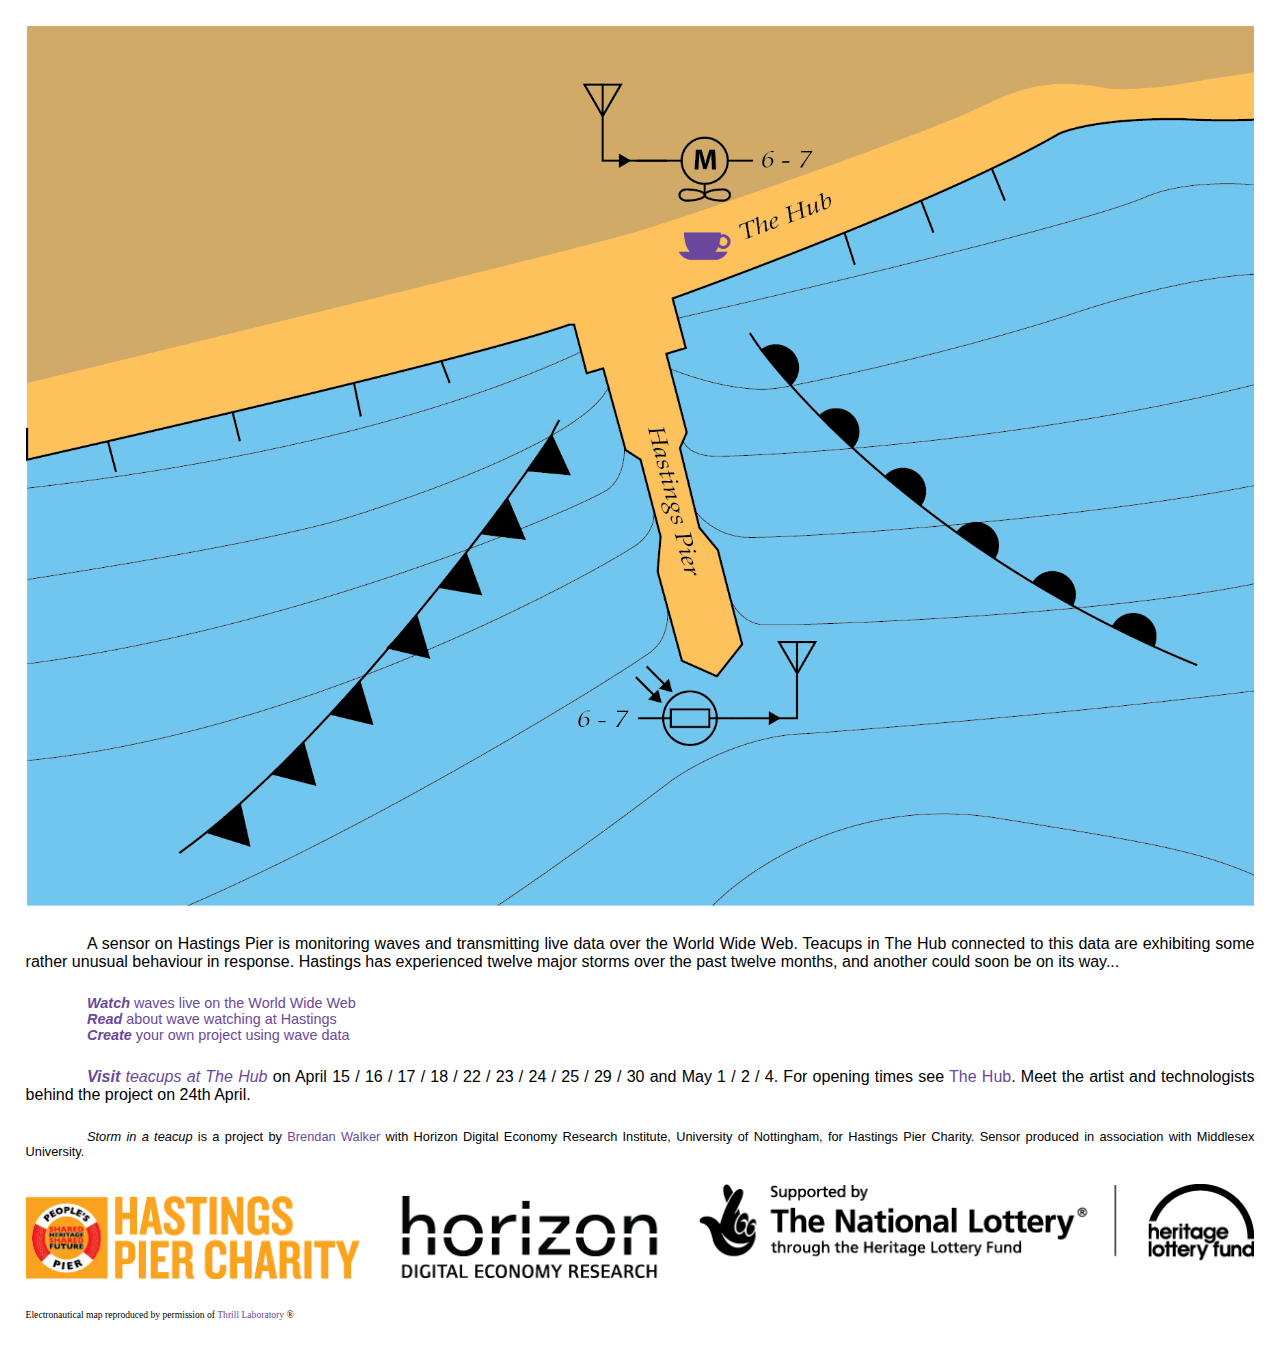
==== index.html @ 31fe802f "Mobile layout" ====
<!DOCTYPE html>
<html>
<head lang="en">
    <meta charset="UTF-8">
    <title>Storm in a Teacup</title>

    <link rel="stylesheet" href="css/pure-min.css">
    <link href="css/stormStyles.css?v=0.1" rel="stylesheet" type="text/css">
</head>
<body>
<div class="main">
    <img src="images/postcard.jpg">
    <p class="normalText">
        A sensor on Hastings Pier is monitoring waves and transmitting live data over the World Wide Web.
        Teacups in The Hub connected to this data are exhibiting some rather unusual behaviour in response.
        Hastings has experienced twelve major storms over the past twelve months, and another could soon be on its way...
    </p>
    <p id="info" class="smallerText purple">
        <a href="http://www.hpcharity.co.uk/whats-on/wave-watching/"><span class="boldIt italicIt">Watch</span> waves live on the World Wide Web</a><br>
        <a href="http://www.cs.nott.ac.uk/~atg/Hastings/wave.html"><span class="boldIt italicIt">Read</span> about wave watching at Hastings</a><br>
        <a href="http://performingdata.wp.horizon.ac.uk/?page_id=156"><span class="boldIt italicIt">Create</span> your own project using wave data</a><br>
    </p>
    <p>
        <a href="http://www.hpcharity.co.uk/learning/the-hub/"><span class="boldIt italicIt purple">Visit</span><span class="italicIt purple"> teacups at The Hub</span></a>
        on April 15 / 16 / 17 / 18 / 22 / 23 / 24 /
        25 / 29 / 30 and May 1 / 2 / 4. For opening times see <a href="http://www.hpcharity.co.uk/learning/the-hub/"><span class="purple">The Hub</span></a>. Meet the
        artist and technologists behind the project on 24th April.
    </p>
    <p class="smallText">
        <span class="italicIt">Storm in a teacup</span> is a project by <a href="http://www.aerial.fm"><span class="purple">Brendan Walker</span></a> with Horizon Digital Economy Research Institute, University of Nottingham,
        for Hastings Pier Charity. Sensor produced in association with Middlesex University.
    </p>
</div>
<div id="imageFooter" class="centred">
    <img src="images/web-logos.jpg">
</div>
<p id="footerText" class="main">
    Electronautical map reproduced by permission of <a href="http://www.thrilllaboratory.com"><span class>Thrill Laboratory</a> ®
</p>

</body>
</html>
---- css/stormStyles.css ----
/* Brain visualisation */
/* Reset */
html, body, div, span, applet, object, iframe,
h1, h2, h3, h4, h5, h6, p, blockquote, pre,
a, abbr, acronym, address, big, cite, code,
del, dfn, em, font, img, ins, kbd, q, s, samp,
small, strike, strong, sub, sup, tt, var,
dl, dt, dd, ol, ul, li,
fieldset, form, label, legend,
table, caption, tbody, tfoot, thead, tr, th, td {
    margin: 0;
    padding: 0;
    border: 0;
    outline: 0;
    font-weight: inherit;
    font-style: inherit;
    font-size: 100%;
    font-family: inherit;
    vertical-align: baseline;
}

body {

}
.centred {
    text-align: center;
}
.main {
    margin: 2%;
}
.main p {
    text-indent: 5%;
    width: 100%;
    font-family: Cambria, sans-serif;
    text-align: justify;
    margin: 2% 0;
}
.main img {
    width: 100%;
}
.main a:link,
.main a:visited,
.main a:hover,
.main a:active
{
    color: #6b489c;
    text-decoration: none;
}
.boldIt {
    font-weight: bold;
}
.italicIt {
    font-style: italic;
}
.normalText {
    font-size: 1em;
}
.smallerText {
    font-size: 0.9em;
}
.smallText {
    font-size: 0.8em;
}
#footerText {
    font-size: 0.6em;
}
.purple {
    color: #6b489c;
}
#imageFooter img {
    width: 96%;
}
#info {
    text-indent: 0;
    margin-left: 5%;
}
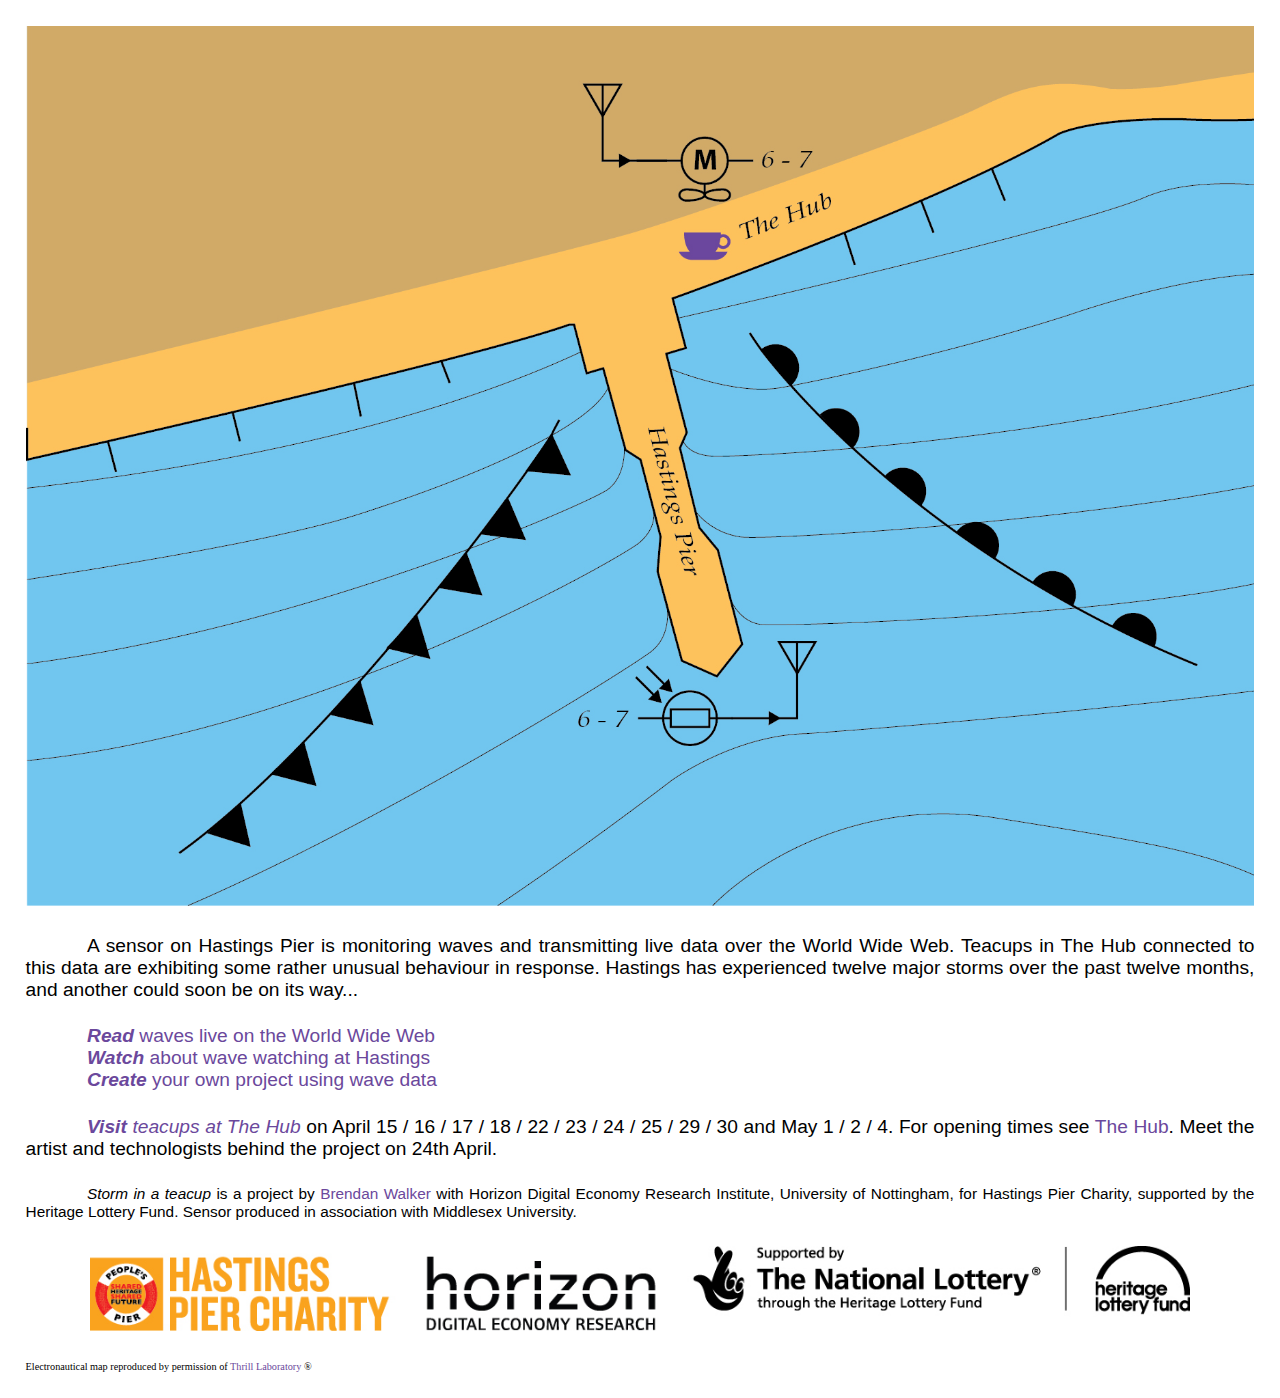
==== commit 75b185b5: "Mobile enhancements, waves updated" ====
--- a/index.html
+++ b/index.html
@@ -4,8 +4,7 @@
     <meta charset="UTF-8">
     <title>Storm in a Teacup</title>
 
-    <link rel="stylesheet" href="css/pure-min.css">
-    <link href="css/stormStyles.css?v=0.1" rel="stylesheet" type="text/css">
+    <link href="css/stormStyles.css?v=0.2" rel="stylesheet" type="text/css">
 </head>
 <body>
 <div class="main">
@@ -15,27 +14,28 @@
         Teacups in The Hub connected to this data are exhibiting some rather unusual behaviour in response.
         Hastings has experienced twelve major storms over the past twelve months, and another could soon be on its way...
     </p>
-    <p id="info" class="smallerText purple">
-        <a href="http://www.hpcharity.co.uk/whats-on/wave-watching/"><span class="boldIt italicIt">Watch</span> waves live on the World Wide Web</a><br>
-        <a href="http://www.cs.nott.ac.uk/~atg/Hastings/wave.html"><span class="boldIt italicIt">Read</span> about wave watching at Hastings</a><br>
-        <a href="http://performingdata.wp.horizon.ac.uk/?page_id=156"><span class="boldIt italicIt">Create</span> your own project using wave data</a><br>
+    <p id="info" class="normalText purple">
+        <a href="http://www.hpcharity.co.uk/whats-on/wave-watching/" target="_blank"><span class="boldIt italicIt">Read</span> waves live on the World Wide Web</a><br>
+        <a href="http://www.cs.nott.ac.uk/~atg/Hastings/waves.html" target="_blank"><span class="boldIt italicIt">Watch</span> about wave watching at Hastings</a><br>
+        <a href="http://performingdata.wp.horizon.ac.uk/?page_id=156" target="_blank"><span class="boldIt italicIt">Create</span> your own project using wave data</a><br>
     </p>
-    <p>
-        <a href="http://www.hpcharity.co.uk/learning/the-hub/"><span class="boldIt italicIt purple">Visit</span><span class="italicIt purple"> teacups at The Hub</span></a>
+    <p class="normalText">
+        <a href="http://www.hpcharity.co.uk/learning/the-hub/" target="_blank"><span class="boldIt italicIt purple">Visit</span><span class="italicIt purple"> teacups at The Hub</span></a>
         on April 15 / 16 / 17 / 18 / 22 / 23 / 24 /
-        25 / 29 / 30 and May 1 / 2 / 4. For opening times see <a href="http://www.hpcharity.co.uk/learning/the-hub/"><span class="purple">The Hub</span></a>. Meet the
+        25 / 29 / 30 and May 1 / 2 / 4. For opening times see <a href="http://www.hpcharity.co.uk/learning/the-hub/" target="_blank"><span class="purple">The Hub</span></a>. Meet the
         artist and technologists behind the project on 24th April.
     </p>
     <p class="smallText">
-        <span class="italicIt">Storm in a teacup</span> is a project by <a href="http://www.aerial.fm"><span class="purple">Brendan Walker</span></a> with Horizon Digital Economy Research Institute, University of Nottingham,
-        for Hastings Pier Charity. Sensor produced in association with Middlesex University.
+        <span class="italicIt">Storm in a teacup</span> is a project by <a href="http://www.aerial.fm" target="_blank"><span class="purple">Brendan Walker</span></a>
+        with Horizon Digital Economy Research Institute, University of Nottingham,
+        for Hastings Pier Charity, supported by the Heritage Lottery Fund. Sensor produced in association with Middlesex University.
     </p>
 </div>
 <div id="imageFooter" class="centred">
     <img src="images/web-logos.jpg">
 </div>
 <p id="footerText" class="main">
-    Electronautical map reproduced by permission of <a href="http://www.thrilllaboratory.com"><span class>Thrill Laboratory</a> ®
+    Electronautical map reproduced by permission of <a href="http://www.thrilllaboratory.com" target="_blank"><span class="purple">Thrill Laboratory</span></a> ®
 </p>
 
 </body>
--- a/css/stormStyles.css
+++ b/css/stormStyles.css
@@ -53,16 +53,16 @@
     font-style: italic;
 }
 .normalText {
-    font-size: 1em;
+    font-size: 3.4vw;
 }
 .smallerText {
-    font-size: 0.9em;
+    font-size: 2.4vw;
 }
 .smallText {
-    font-size: 0.8em;
+    font-size: 2vw;
 }
 #footerText {
-    font-size: 0.6em;
+    font-size: 1.6vw;
 }
 .purple {
     color: #6b489c;
@@ -73,4 +73,33 @@
 #info {
     text-indent: 0;
     margin-left: 5%;
+}
+/* Media queries */
+@media only screen and (max-width: 1920px) {
+    .normalText {
+        font-size: 1.5vw;
+    }
+    .smallText {
+        font-size: 1.2vw;
+    }
+    #footerText {
+        font-size: 0.8vw;
+    }
+    #imageFooter img {
+        width: 86%;
+    }
+}
+@media only screen and (max-width: 1024px) {
+    .normalText {
+        font-size: 1.5vw;
+    }
+    .smallText {
+        font-size: 1.2vw;
+    }
+    #footerText {
+        font-size: 0.8vw;
+    }
+    #imageFooter img {
+        width: 86%;
+    }
 }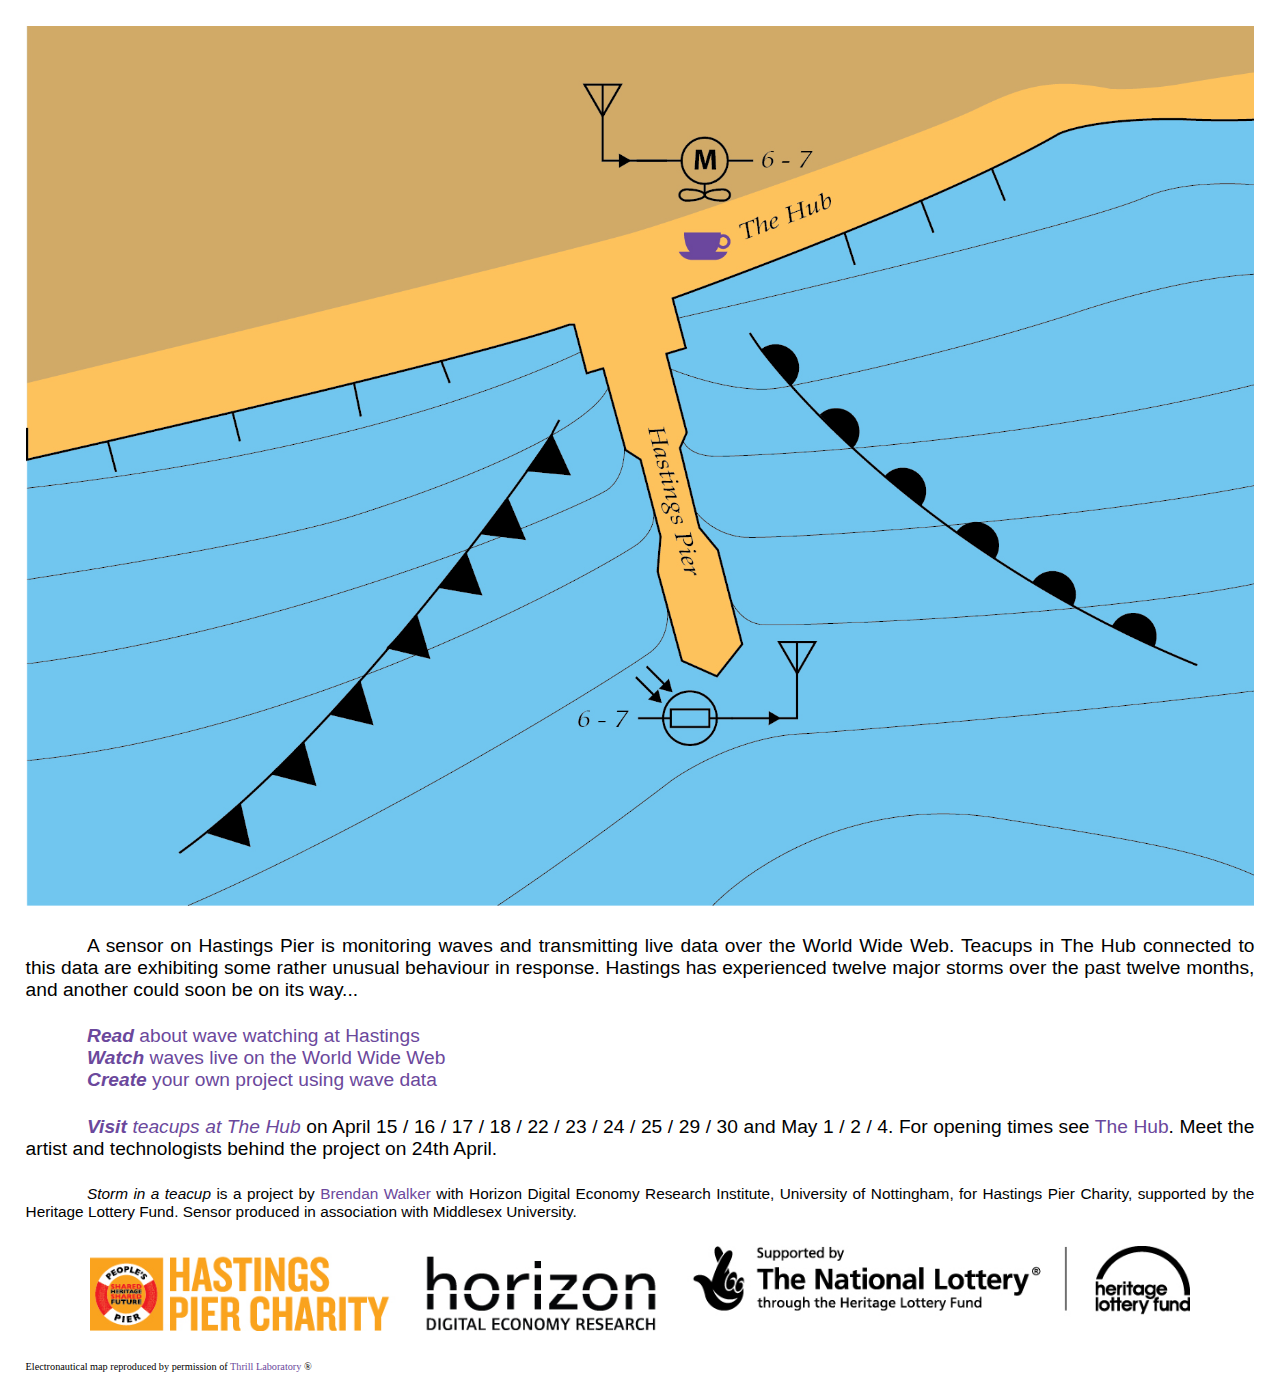
==== commit d7355b78: "Text updates" ====
--- a/index.html
+++ b/index.html
@@ -15,8 +15,8 @@
         Hastings has experienced twelve major storms over the past twelve months, and another could soon be on its way...
     </p>
     <p id="info" class="normalText purple">
-        <a href="http://www.hpcharity.co.uk/whats-on/wave-watching/" target="_blank"><span class="boldIt italicIt">Read</span> waves live on the World Wide Web</a><br>
-        <a href="http://www.cs.nott.ac.uk/~atg/Hastings/waves.html" target="_blank"><span class="boldIt italicIt">Watch</span> about wave watching at Hastings</a><br>
+        <a href="http://www.hpcharity.co.uk/whats-on/wave-watching/" target="_blank"><span class="boldIt italicIt">Read</span> about wave watching at Hastings</a><br>
+        <a href="http://www.cs.nott.ac.uk/~atg/Hastings/waves.html" target="_blank"><span class="boldIt italicIt">Watch</span> waves live on the World Wide Web</a><br>
         <a href="http://performingdata.wp.horizon.ac.uk/?page_id=156" target="_blank"><span class="boldIt italicIt">Create</span> your own project using wave data</a><br>
     </p>
     <p class="normalText">
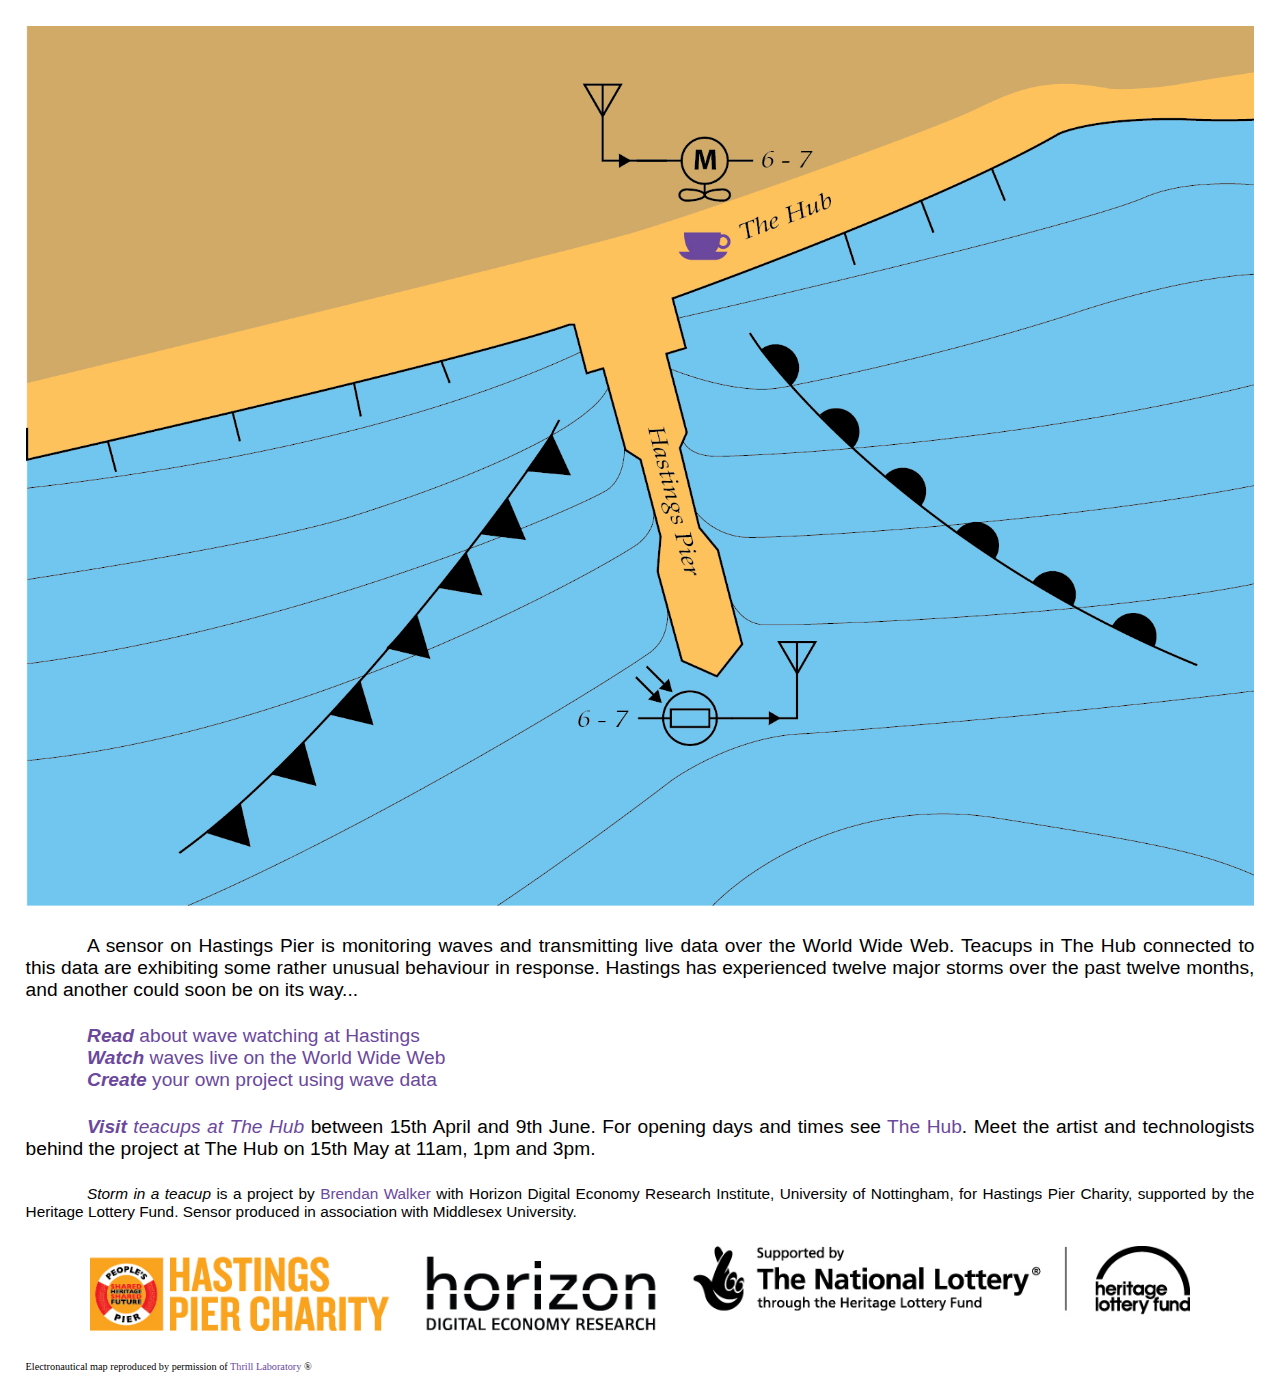
==== commit f8dfa5a1: "Text change" ====
--- a/index.html
+++ b/index.html
@@ -4,7 +4,7 @@
     <meta charset="UTF-8">
     <title>Storm in a Teacup</title>
 
-    <link href="css/stormStyles.css?v=0.2" rel="stylesheet" type="text/css">
+    <link href="css/stormStyles.css?v=0.3" rel="stylesheet" type="text/css">
 </head>
 <body>
 <div class="main">
@@ -21,9 +21,8 @@
     </p>
     <p class="normalText">
         <a href="http://www.hpcharity.co.uk/learning/the-hub/" target="_blank"><span class="boldIt italicIt purple">Visit</span><span class="italicIt purple"> teacups at The Hub</span></a>
-        on April 15 / 16 / 17 / 18 / 22 / 23 / 24 /
-        25 / 29 / 30 and May 1 / 2 / 4. For opening times see <a href="http://www.hpcharity.co.uk/learning/the-hub/" target="_blank"><span class="purple">The Hub</span></a>. Meet the
-        artist and technologists behind the project on 24th April.
+        between 15th April and 9th June. For opening days and times see <a href="http://www.hpcharity.co.uk/learning/the-hub/" target="_blank"><span class="purple">The Hub</span></a>. Meet the
+        artist and technologists behind the project at The Hub on 15th May at 11am, 1pm and 3pm.
     </p>
     <p class="smallText">
         <span class="italicIt">Storm in a teacup</span> is a project by <a href="http://www.aerial.fm" target="_blank"><span class="purple">Brendan Walker</span></a>
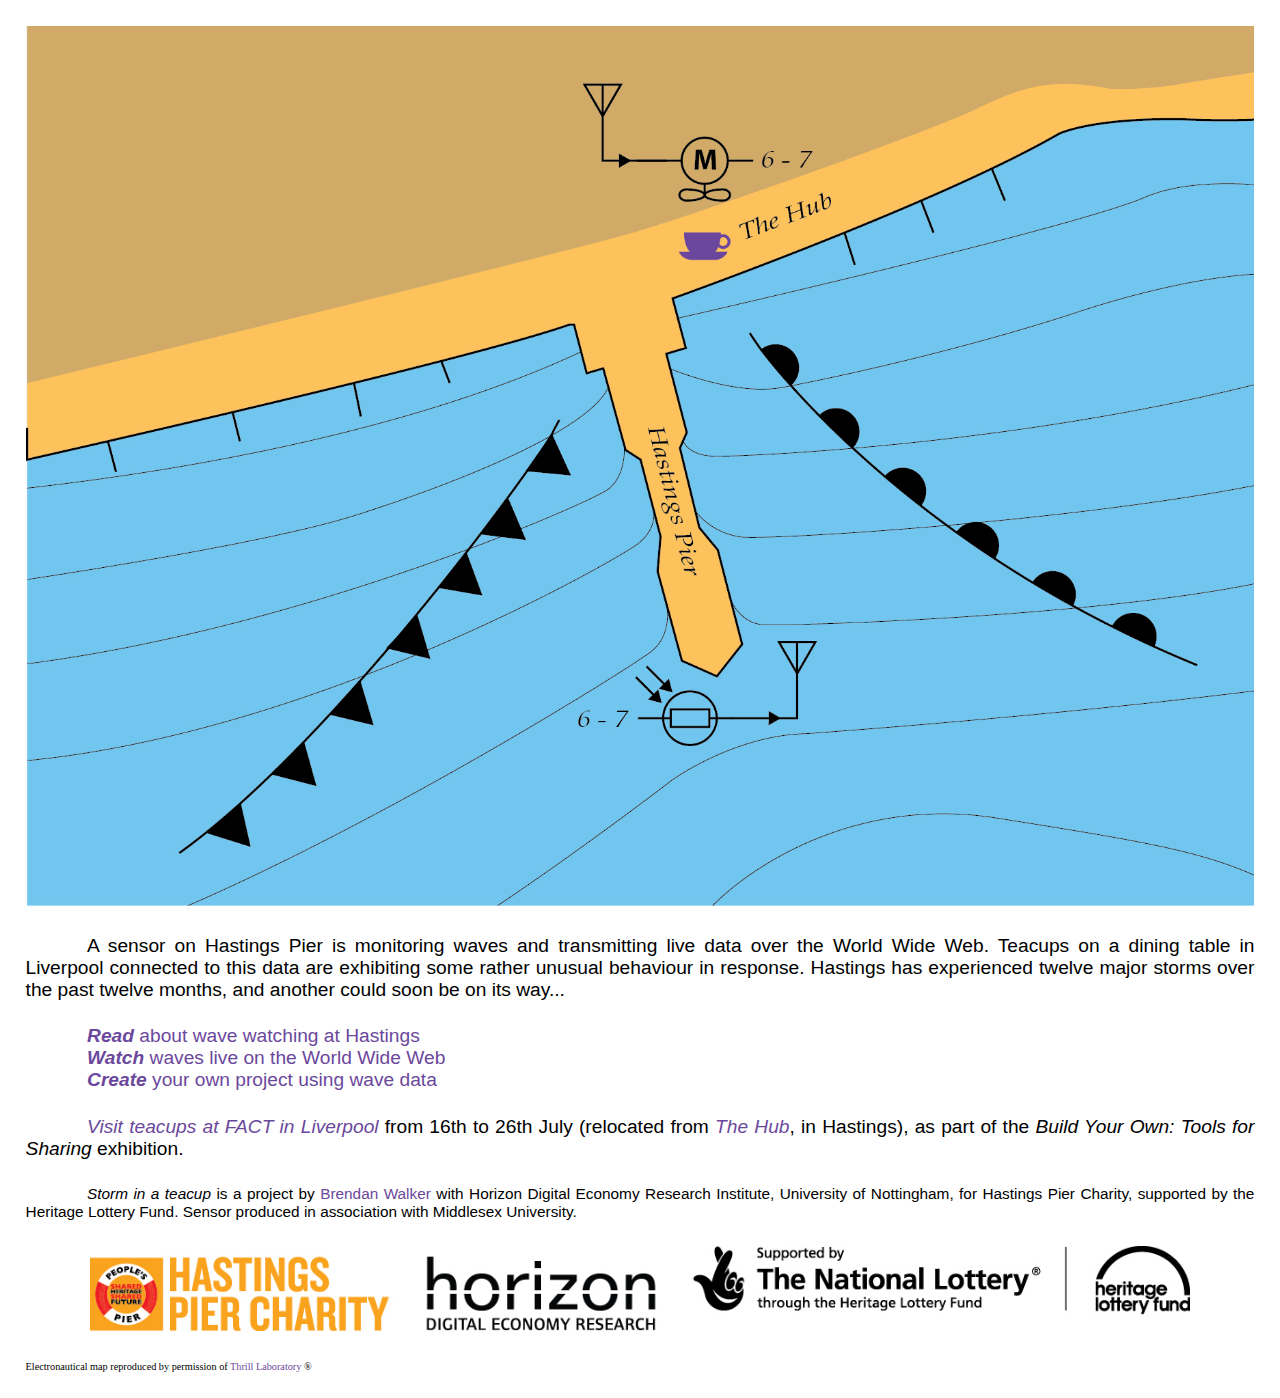
==== commit 5ecdfd92: "Text changes for FACT" ====
--- a/index.html
+++ b/index.html
@@ -11,7 +11,7 @@
     <img src="images/postcard.jpg">
     <p class="normalText">
         A sensor on Hastings Pier is monitoring waves and transmitting live data over the World Wide Web.
-        Teacups in The Hub connected to this data are exhibiting some rather unusual behaviour in response.
+        Teacups on a dining table in Liverpool connected to this data are exhibiting some rather unusual behaviour in response.
         Hastings has experienced twelve major storms over the past twelve months, and another could soon be on its way...
     </p>
     <p id="info" class="normalText purple">
@@ -20,9 +20,9 @@
         <a href="http://performingdata.wp.horizon.ac.uk/?page_id=156" target="_blank"><span class="boldIt italicIt">Create</span> your own project using wave data</a><br>
     </p>
     <p class="normalText">
-        <a href="http://www.hpcharity.co.uk/learning/the-hub/" target="_blank"><span class="boldIt italicIt purple">Visit</span><span class="italicIt purple"> teacups at The Hub</span></a>
-        between 15th April and 9th June. For opening days and times see <a href="http://www.hpcharity.co.uk/learning/the-hub/" target="_blank"><span class="purple">The Hub</span></a>. Meet the
-        artist and technologists behind the project at The Hub on 15th May at 11am, 1pm and 3pm.
+        <a href=http://www.fact.co.uk/projects/build-your-own-tools-for-sharing.aspx?when=futureevents" target="_blank"><span class="italicIt purple">Visit teacups at FACT in Liverpool</span></a>
+        from 16th to 26th July (relocated from <a href="http://www.hpcharity.co.uk/learning/the-hub/" target="_blank"><span class="italicIt">The Hub</span></a>, in Hastings), as part of the
+        <span class="italicIt">Build Your Own: Tools for Sharing</span> exhibition.
     </p>
     <p class="smallText">
         <span class="italicIt">Storm in a teacup</span> is a project by <a href="http://www.aerial.fm" target="_blank"><span class="purple">Brendan Walker</span></a>
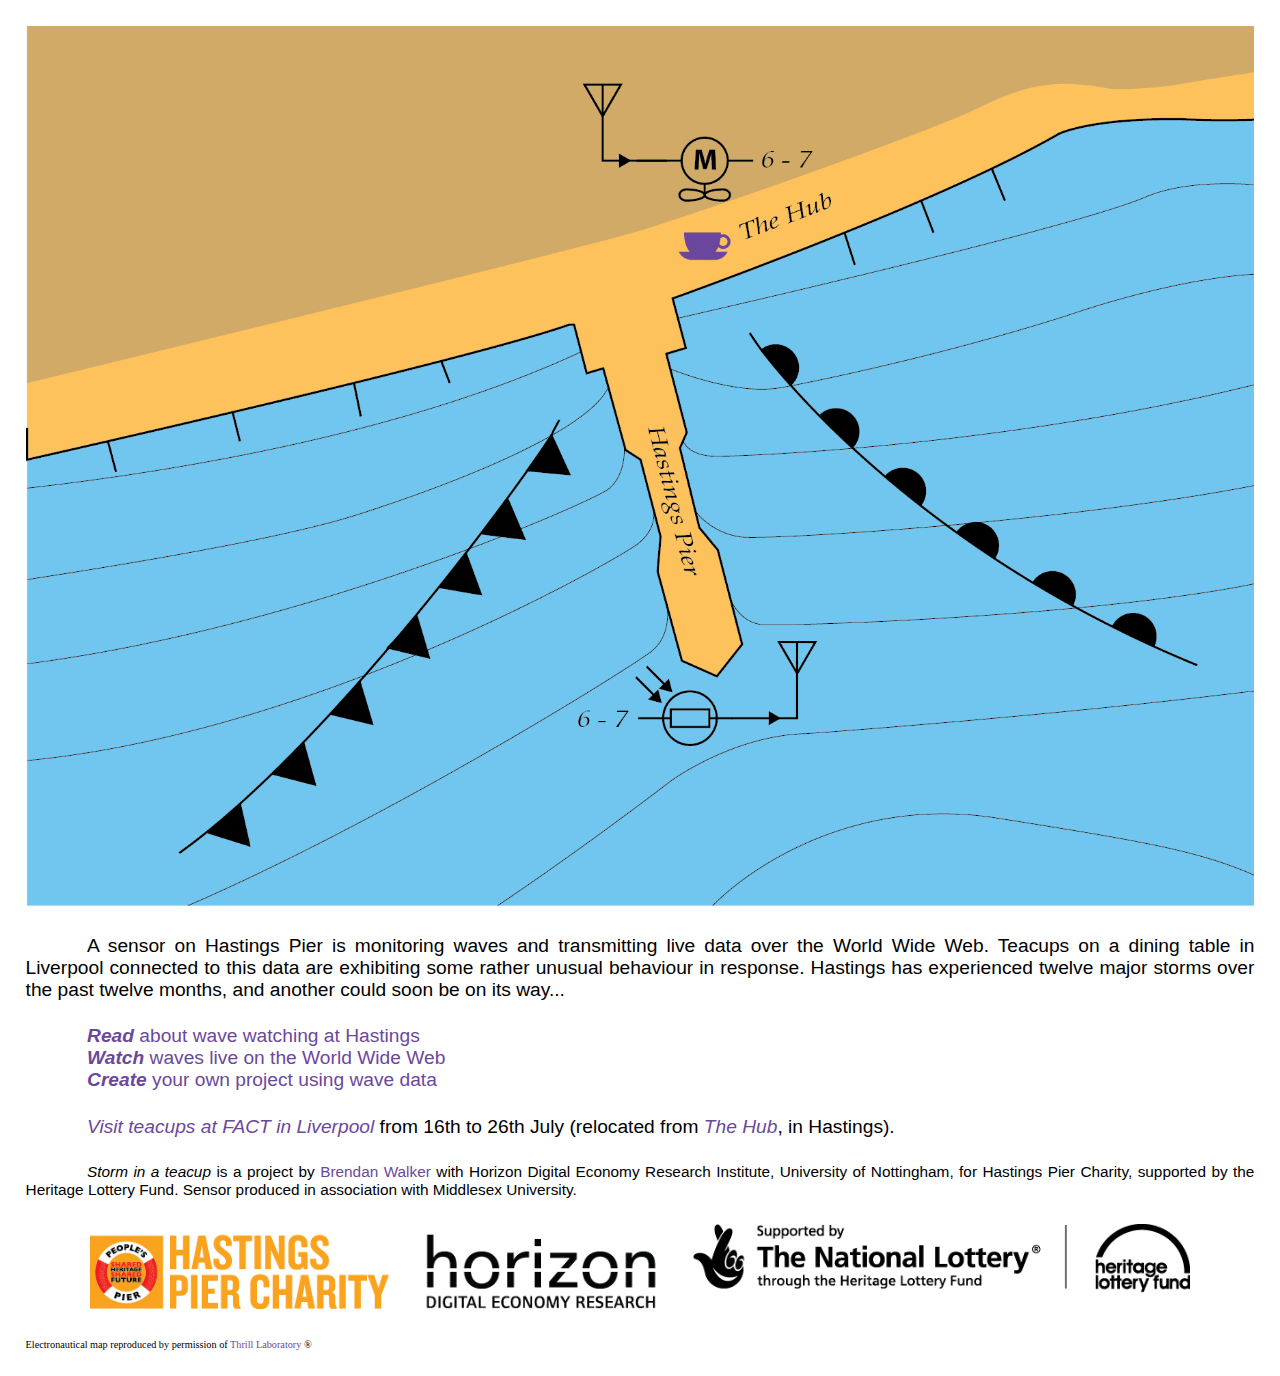
==== commit 638a8fce: "Text changes, delay change" ====
--- a/index.html
+++ b/index.html
@@ -20,9 +20,8 @@
         <a href="http://performingdata.wp.horizon.ac.uk/?page_id=156" target="_blank"><span class="boldIt italicIt">Create</span> your own project using wave data</a><br>
     </p>
     <p class="normalText">
-        <a href=http://www.fact.co.uk/projects/build-your-own-tools-for-sharing.aspx?when=futureevents" target="_blank"><span class="italicIt purple">Visit teacups at FACT in Liverpool</span></a>
-        from 16th to 26th July (relocated from <a href="http://www.hpcharity.co.uk/learning/the-hub/" target="_blank"><span class="italicIt">The Hub</span></a>, in Hastings), as part of the
-        <span class="italicIt">Build Your Own: Tools for Sharing</span> exhibition.
+        <a href="http://www.fact.co.uk/projects/the-performing-data-project/brendan-walker-storm-in-a-teacup.aspx" target="_blank"><span class="italicIt purple">Visit teacups at FACT in Liverpool</span></a>
+        from 16th to 26th July (relocated from <a href="http://www.hpcharity.co.uk/learning/the-hub/" target="_blank"><span class="italicIt">The Hub</span></a>, in Hastings).
     </p>
     <p class="smallText">
         <span class="italicIt">Storm in a teacup</span> is a project by <a href="http://www.aerial.fm" target="_blank"><span class="purple">Brendan Walker</span></a>
